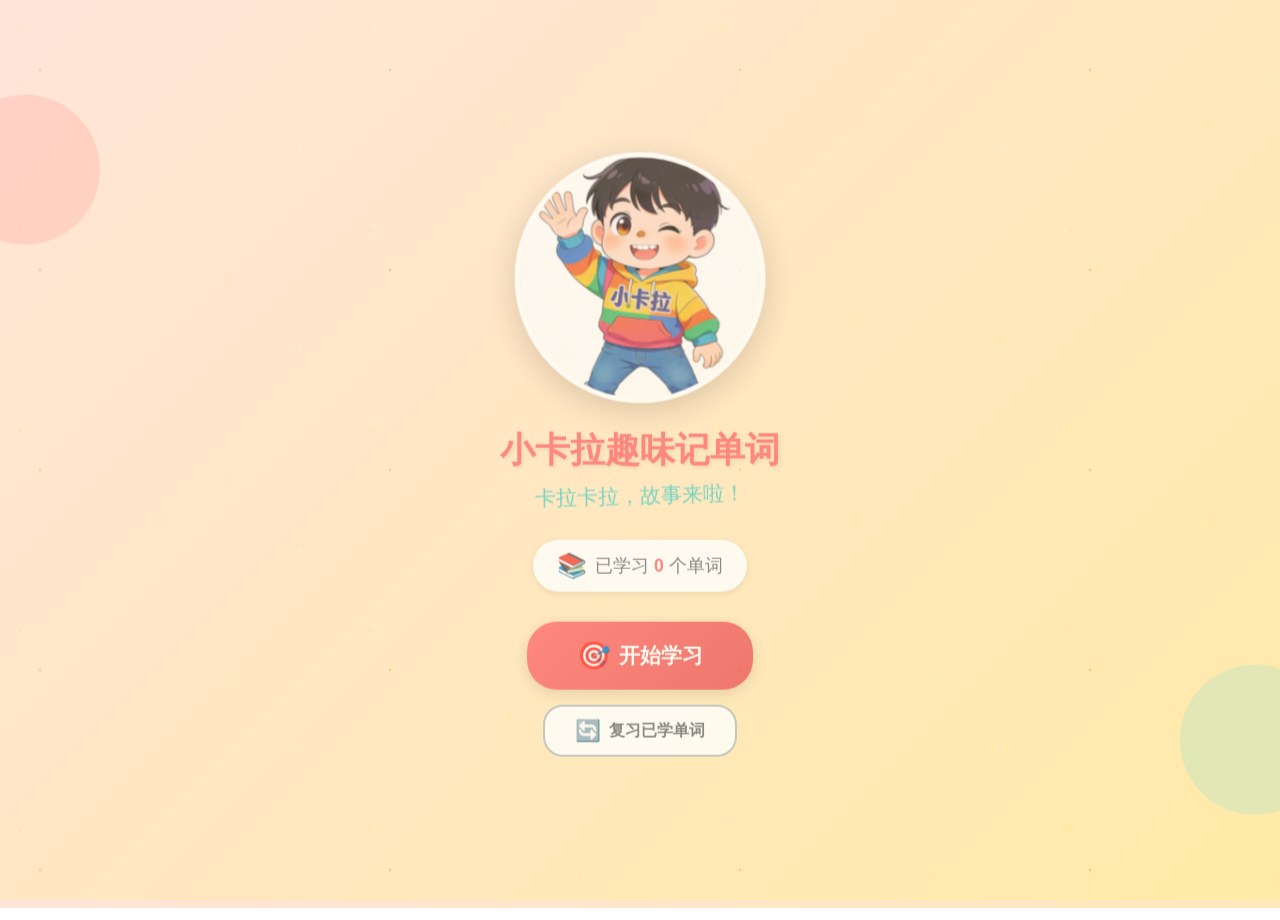
==== index.html @ f303d7c0 "Add root index.html for GitHub Pages" ====
<!DOCTYPE html>
<html lang="zh-CN">
<head>
    <meta charset="UTF-8">
    <meta http-equiv="refresh" content="0;url=app/index.html">
    <title>跳转中...</title>
</head>
<body>
    <p>正在跳转到 <a href="app/index.html">小卡拉趣味记单词</a>...</p>
</body>
</html>
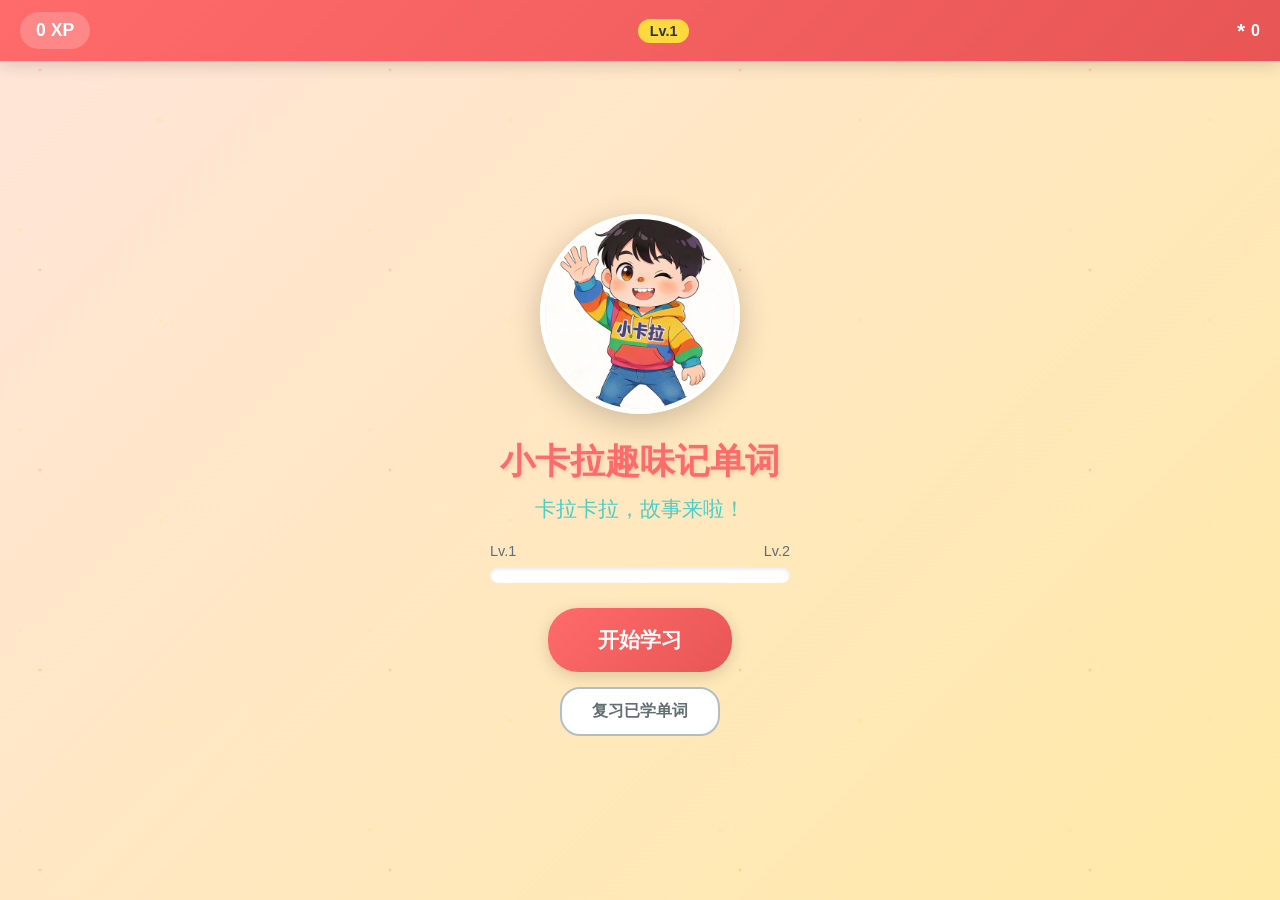
==== commit 22ad2ee3: "v2.0 多邻国风格优化：经验值、连胜、米小圈故事" ====
--- a/index.html
+++ b/index.html
@@ -2,10 +2,375 @@
 <html lang="zh-CN">
 <head>
     <meta charset="UTF-8">
-    <meta http-equiv="refresh" content="0;url=app/index.html">
-    <title>跳转中...</title>
+    <meta name="viewport" content="width=device-width, initial-scale=1.0, maximum-scale=1.0, user-scalable=no">
+    <title>小卡拉趣味记单词 - 多邻国风格版</title>
+    <style>
+*{margin:0;padding:0;box-sizing:border-box}
+:root{--primary:#FF6B6B;--primary-light:#FF8E8E;--primary-dark:#E85555;--secondary:#4ECDC4;--secondary-light:#7EDDD6;--secondary-dark:#3DB8B0;--bg-main:#FFF9E6;--bg-card:#FFFFFF;--bg-gradient-start:#FFE5D9;--bg-gradient-end:#FFEAA7;--text-primary:#2D3436;--text-secondary:#636E72;--text-light:#B2BEC3;--success:#00B894;--success-light:#55EFC4;--error:#D63031;--error-light:#FF7675;--warning:#FDCB6E;--xp-gold:#FFD93D;--shadow-sm:0 2px 8px rgba(0,0,0,0.1);--shadow-md:0 4px 16px rgba(0,0,0,0.15);--shadow-lg:0 8px 32px rgba(0,0,0,0.2);--shadow-glow-success:0 0 30px rgba(0,184,148,0.6);--radius-sm:12px;--radius-md:20px;--radius-lg:30px;--radius-full:50%;--transition-fast:0.2s;--transition-normal:0.3s}
+body{font-family:'PingFang SC','Helvetica Neue',Arial,sans-serif;background:linear-gradient(135deg,var(--bg-gradient-start),var(--bg-gradient-end));min-height:100vh;color:var(--text-primary);overflow-x:hidden}
+#app{max-width:100%;min-height:100vh;position:relative}
+.top-status-bar{position:fixed;top:0;left:0;right:0;background:linear-gradient(135deg,var(--primary),var(--primary-dark));padding:12px 20px;display:flex;justify-content:space-between;align-items:center;z-index:100;box-shadow:var(--shadow-md)}
+.xp-display{display:flex;align-items:center;gap:8px;background:rgba(255,255,255,0.2);padding:8px 16px;border-radius:var(--radius-lg);color:white;font-weight:600}
+.xp-value{font-size:1.1rem}.level-badge{background:var(--xp-gold);color:var(--text-primary);padding:4px 12px;border-radius:var(--radius-lg);font-weight:700;font-size:0.9rem}
+.streak-display{display:flex;align-items:center;gap:6px;color:white;font-weight:600}
+.streak-icon{font-size:1.3rem;animation:flicker 1s ease-in-out infinite alternate}
+@keyframes flicker{0%{transform:scale(1);filter:brightness(1)}100%{transform:scale(1.1);filter:brightness(1.2)}}
+.page{display:none;min-height:100vh;padding:70px 20px 20px;position:relative}
+.page.active{display:flex;flex-direction:column;animation:fadeIn 0.5s ease}
+@keyframes fadeIn{from{opacity:0;transform:translateY(20px)}to{opacity:1;transform:translateY(0)}}
+.home-content{flex:1;display:flex;flex-direction:column;align-items:center;justify-content:center;padding:30px 20px;text-align:center}
+.character-container{margin-bottom:20px}
+.character-img{width:200px;height:200px;border-radius:var(--radius-full);object-fit:cover;box-shadow:var(--shadow-lg);border:5px solid var(--bg-card)}
+@keyframes idle-bounce{0%,100%{transform:translateY(0)}25%{transform:translateY(-5px)}50%{transform:translateY(-8px)}75%{transform:translateY(-5px)}}
+.character-idle{animation:idle-bounce 2s ease-in-out infinite}
+@keyframes celebrate-jump{0%,100%{transform:translateY(0) scale(1)}50%{transform:translateY(-30px) scale(1.15)}}
+.character-celebrate{animation:celebrate-jump 0.6s ease-in-out}
+.character-celebrate .character-img{transform:scale(1.1)}
+@keyframes think-wiggle{0%,100%{transform:rotate(0)}25%{transform:rotate(-8deg)}50%{transform:rotate(8deg)}75%{transform:rotate(-5deg)}}
+.character-think{animation:think-wiggle 0.8s ease-in-out}
+.character-think .character-img{animation:none}
+.speaking{animation:speakingBounce 0.5s ease-in-out infinite}
+@keyframes speakingBounce{0%,100%{transform:translateY(0)}25%{transform:translateY(-8px)}50%{transform:translateY(-3px)}75%{transform:translateY(-10px)}}
+.bounce{animation:bounce 1s ease infinite}
+@keyframes bounce{0%,100%{transform:translateY(0)}50%{transform:translateY(-15px)}}
+.app-title{font-size:2.2rem;font-weight:700;color:var(--primary);margin-bottom:10px;text-shadow:2px 2px 4px rgba(0,0,0,0.1)}
+.app-slogan{font-size:1.3rem;color:var(--secondary);margin-bottom:20px;font-weight:500;animation:wiggle 2s ease-in-out infinite}
+@keyframes wiggle{0%,100%{transform:rotate(-2deg)}50%{transform:rotate(2deg)}}
+.level-progress-container{width:100%;max-width:300px;margin-bottom:25px}
+.level-progress-label{display:flex;justify-content:space-between;margin-bottom:8px;font-size:0.9rem;color:var(--text-secondary)}
+.level-progress-bar{height:16px;background:var(--bg-card);border-radius:var(--radius-lg);overflow:hidden;box-shadow:inset 0 2px 4px rgba(0,0,0,0.1)}
+.level-progress-fill{height:100%;background:linear-gradient(90deg,var(--xp-gold),#FFB347,var(--primary));border-radius:var(--radius-lg);transition:width 0.5s;overflow:hidden}
+.level-progress-fill::after{content:'';position:absolute;top:0;left:-100%;width:100%;height:100%;background:linear-gradient(90deg,transparent,rgba(255,255,255,0.4),transparent);animation:shimmer 2s infinite}
+@keyframes shimmer{100%{left:100%}}
+.streak-banner{display:flex;align-items:center;justify-content:center;gap:10px;background:linear-gradient(135deg,#FF6B00,#FF8C00);color:white;padding:10px 25px;border-radius:var(--radius-lg);margin-bottom:20px;box-shadow:var(--shadow-md),0 0 20px rgba(255,107,0,0.3)}
+.streak-fire{font-size:1.8rem;animation:fire-glow 0.5s ease-in-out infinite alternate}
+@keyframes fire-glow{0%{transform:scale(1)}100%{transform:scale(1.15);filter:brightness(1.3) drop-shadow(0 0 10px #FF6B00)}}
+.streak-days{font-size:1.3rem;font-weight:700}
+.btn{border:none;border-radius:var(--radius-md);cursor:pointer;font-weight:600;transition:all var(--transition-normal);display:flex;align-items:center;justify-content:center;gap:8px;font-family:inherit;position:relative;overflow:hidden}
+.btn:active{transform:scale(0.95)}.btn:disabled{opacity:0.6;cursor:not-allowed}
+.btn-primary{background:linear-gradient(135deg,var(--primary),var(--primary-dark));color:white;box-shadow:var(--shadow-md)}
+.btn-primary:hover{background:linear-gradient(135deg,var(--primary-light),var(--primary));transform:translateY(-2px);box-shadow:var(--shadow-lg)}
+.btn-large{padding:18px 50px;font-size:1.3rem;border-radius:var(--radius-lg)}
+.btn-small{padding:12px 30px;font-size:1rem;background:var(--bg-card);color:var(--text-secondary);border:2px solid var(--text-light);margin-top:15px}
+.btn-secondary{background:var(--bg-card);color:var(--text-secondary);border:2px solid var(--text-light)}
+.btn-back{background:var(--bg-card);color:var(--text-secondary);padding:10px 20px;font-size:0.95rem;box-shadow:var(--shadow-sm)}
+.btn-audio{background:linear-gradient(135deg,var(--secondary),var(--secondary-dark));color:white;padding:16px 30px;font-size:1.1rem;box-shadow:var(--shadow-md)}
+.btn-audio.playing{animation:audioPulse 0.5s ease infinite}
+@keyframes audioPulse{0%,100%{transform:scale(1)}50%{transform:scale(1.05)}}
+.btn-story{background:linear-gradient(135deg,var(--warning),#F9A825);color:white;padding:12px 24px;font-size:1rem;box-shadow:var(--shadow-sm)}
+.btn-story.playing{animation:storyBtnPulse 0.8s ease infinite}
+@keyframes storyBtnPulse{0%,100%{transform:scale(1)}50%{transform:scale(1.03);box-shadow:0 0 15px rgba(253,203,110,0.6)}}
+.btn-record{background:linear-gradient(135deg,var(--primary),var(--primary-dark));color:white;padding:16px 30px;font-size:1.1rem;box-shadow:var(--shadow-md)}
+.btn-record.recording{background:linear-gradient(135deg,var(--error),var(--error-light));animation:recordPulse 1s ease infinite}
+@keyframes recordPulse{0%,100%{transform:scale(1)}50%{transform:scale(1.05)}}
+.learn-header{display:flex;align-items:center;gap:15px;margin-bottom:15px;padding:10px 0}
+.level-indicator{display:flex;align-items:center;gap:8px;background:var(--bg-card);padding:8px 16px;border-radius:var(--radius-md);box-shadow:var(--shadow-sm);font-weight:600;color:var(--text-secondary)}
+.progress-bar{flex:1;height:16px;background:var(--bg-card);border-radius:var(--radius-lg);overflow:hidden;box-shadow:inset 0 2px 4px rgba(0,0,0,0.1)}
+.progress-fill{height:100%;background:linear-gradient(90deg,var(--secondary),var(--success));border-radius:var(--radius-lg);transition:width 0.5s cubic-bezier(0.4,0,0.2,1);width:0%;position:relative;overflow:hidden}
+.progress-label{font-size:1rem;font-weight:600;color:var(--text-secondary);min-width:50px;text-align:right}
+.learn-content{flex:1;display:flex;flex-direction:column;align-items:center;padding:10px 0}
+.learn-character .character-img{width:120px;height:120px}
+.word-card{background:var(--bg-card);padding:25px 50px;border-radius:var(--radius-lg);box-shadow:var(--shadow-md);text-align:center;margin:15px 0;min-width:280px;position:relative;overflow:hidden}
+@keyframes slide-in-right{from{opacity:0;transform:translateX(100px)}to{opacity:1;transform:translateX(0)}}
+.word-card-enter{animation:slide-in-right 0.4s ease forwards}
+.word-card.correct::before{content:'';position:absolute;top:0;left:-100%;width:100%;height:100%;background:linear-gradient(90deg,transparent,rgba(0,184,148,0.3),transparent);animation:green-flash 0.5s ease forwards}
+@keyframes green-flash{0%{left:-100%}100%{left:100%}}
+.word-card.wrong{animation:shake 0.5s ease}
+@keyframes shake{0%,100%{transform:translateX(0)}10%,30%,50%,70%,90%{transform:translateX(-5px)}20%,40%,60%,80%{transform:translateX(5px)}}
+.word-english{font-size:2.8rem;font-weight:700;color:var(--primary);margin-bottom:8px;letter-spacing:2px}
+.word-chinese{font-size:1.5rem;color:var(--text-secondary)}
+.xp-popup{position:absolute;top:-30px;right:-20px;font-size:1.5rem;font-weight:700;color:var(--xp-gold);text-shadow:0 0 10px rgba(255,217,61,0.5);animation:xp-float 1s ease forwards;pointer-events:none}
+@keyframes xp-float{0%{opacity:1;transform:translateY(0) scale(1)}100%{opacity:0;transform:translateY(-60px) scale(1.5)}}
+.stars-container{position:fixed;top:0;left:0;width:100%;height:100%;pointer-events:none;z-index:1000}
+.star{position:absolute;font-size:2rem;animation:star-fly 1s ease forwards}
+@keyframes star-fly{0%{opacity:1;transform:translate(0,0) scale(0)}50%{opacity:1;transform:translate(var(--tx),var(--ty)) scale(1.2)}100%{opacity:0;transform:translate(calc(var(--tx)*1.5),calc(var(--ty)*1.5)) scale(0.5)}}
+.story-box{background:linear-gradient(135deg,#FFF9E6,#FFF5DB);border:3px solid var(--warning);border-radius:var(--radius-md);padding:20px;margin:15px 0;width:100%;max-width:400px}
+.story-header{display:flex;align-items:center;justify-content:space-between;gap:8px;margin-bottom:12px}
+.story-header-left{display:flex;align-items:center;gap:8px}
+.story-title{font-size:1.1rem;font-weight:600;color:var(--primary)}
+.btn-story-listen{background:linear-gradient(135deg,var(--warning),#FFB300);color:white;padding:8px 16px;font-size:0.9rem;border-radius:var(--radius-sm);box-shadow:var(--shadow-sm);white-space:nowrap}
+.btn-story-listen.playing{animation:storyBtnPulse 0.8s ease infinite}
+.story-content{font-size:1.1rem;line-height:1.8;color:var(--text-primary);text-align:left}
+.action-buttons{display:flex;gap:20px;margin:20px 0;flex-wrap:wrap;justify-content:center}
+.feedback-area{min-height:100px;display:flex;align-items:center;justify-content:center;width:100%;max-width:400px;position:relative}
+.feedback-item{display:flex;align-items:center;gap:12px;padding:15px 25px;border-radius:var(--radius-md);font-size:1.2rem;font-weight:600;animation:feedbackPop 0.5s ease}
+@keyframes feedbackPop{0%{transform:scale(0);opacity:0}50%{transform:scale(1.1)}100%{transform:scale(1);opacity:1}}
+.feedback-success{background:linear-gradient(135deg,var(--success-light),var(--success));color:white;box-shadow:var(--shadow-glow-success)}
+.feedback-error{background:linear-gradient(135deg,var(--error-light),var(--error));color:white;box-shadow:var(--shadow-md)}
+.complete-content{flex:1;display:flex;flex-direction:column;align-items:center;justify-content:center;text-align:center;padding:30px 20px}
+.complete-title{font-size:2.5rem;color:var(--primary);margin-bottom:15px;text-shadow:2px 2px 4px rgba(0,0,0,0.1)}
+.complete-message{font-size:1.3rem;color:var(--text-secondary);margin-bottom:20px}
+.complete-stats{display:flex;gap:30px;margin-bottom:30px;flex-wrap:wrap;justify-content:center}
+.stat-item{display:flex;flex-direction:column;align-items:center;background:var(--bg-card);padding:20px 25px;border-radius:var(--radius-md);box-shadow:var(--shadow-md);min-width:100px}
+.stat-value{font-size:2rem;font-weight:700;color:var(--primary)}.stat-label{font-size:0.9rem;color:var(--text-secondary);margin-top:5px}
+.xp-earned{background:linear-gradient(135deg,var(--xp-gold),#FFB347);color:var(--text-primary);padding:15px 30px;border-radius:var(--radius-lg);font-size:1.3rem;font-weight:700;margin-bottom:25px;box-shadow:var(--shadow-md),0 0 20px rgba(255,217,61,0.4);animation:xp-earned-pulse 1s ease infinite}
+@keyframes xp-earned-pulse{0%,100%{transform:scale(1)}50%{transform:scale(1.05)}}
+.confetti-container{position:fixed;top:0;left:0;width:100%;height:100%;pointer-events:none;z-index:999;overflow:hidden}
+.confetti{position:absolute;width:10px;height:10px;top:-10px;animation:confetti-fall linear forwards}
+@keyframes confetti-fall{0%{opacity:1;transform:translateY(0) rotate(0)}100%{opacity:0;transform:translateY(100vh) rotate(720deg)}}
+.loading-overlay{position:fixed;top:0;left:0;right:0;bottom:0;background:rgba(255,249,230,0.95);display:none;flex-direction:column;align-items:center;justify-content:center;z-index:1000}
+.loading-overlay.active{display:flex}
+.loading-spinner{width:60px;height:60px;border:5px solid var(--bg-card);border-top-color:var(--primary);border-radius:var(--radius-full);animation:spin 1s linear infinite}
+@keyframes spin{to{transform:rotate(360deg)}}
+.loading-text{margin-top:20px;font-size:1.2rem;color:var(--text-secondary);animation:pulse 1.5s ease infinite}
+.toast{position:fixed;bottom:30px;left:50%;transform:translateX(-50%) translateY(100px);background:var(--text-primary);color:white;padding:15px 30px;border-radius:var(--radius-md);display:flex;align-items:center;gap:10px;font-size:1rem;font-weight:500;box-shadow:var(--shadow-lg);opacity:0;transition:all var(--transition-normal);z-index:1001}
+.toast.show{transform:translateX(-50%) translateY(0);opacity:1}
+.review-card{min-width:320px}
+@media(max-width:480px){.app-title{font-size:1.8rem}.character-img{width:160px;height:160px}.word-english{font-size:2.2rem}.word-card{padding:20px 30px;min-width:auto;width:100%}.btn-large{padding:15px 40px;font-size:1.1rem}.action-buttons{flex-direction:column;width:100%}.btn-audio,.btn-record,.btn-story{width:100%}.complete-stats{flex-direction:column;gap:20px}.page{padding-top:65px}}
+body::before{content:'';position:fixed;top:0;left:0;right:0;bottom:0;background-image:radial-gradient(2px 2px at 20px 30px,#FFE066,transparent),radial-gradient(2px 2px at 40px 70px,#FF9F43,transparent),radial-gradient(2px 2px at 160px 120px,#FFE066,transparent);background-size:350px 200px;animation:twinkle 4s linear infinite;pointer-events:none;z-index:-1;opacity:0.5}
+@keyframes twinkle{0%,100%{opacity:0.5}50%{opacity:0.8}}
+    </style>
 </head>
 <body>
-    <p>正在跳转到 <a href="app/index.html">小卡拉趣味记单词</a>...</p>
+<div id="app">
+<div class="top-status-bar">
+<div class="xp-display"><span class="xp-value" id="total-xp">0 XP</span></div>
+<div class="level-badge" id="level-badge">Lv.1</div>
+<div class="streak-display"><span class="streak-icon">*</span><span id="streak-count">0</span></div>
+</div>
+
+<div id="home-page" class="page active">
+<div class="home-content">
+<div class="streak-banner" id="streak-banner" style="display:none">
+<span class="streak-fire">*</span>
+<span>连胜</span><span class="streak-days" id="streak-days">1</span><span>天</span>
+</div>
+<div class="character-container">
+<img src="../角色设计/小卡拉_开心打招呼.jpg" class="character-img character-idle" id="home-character">
+</div>
+<h1 class="app-title">小卡拉趣味记单词</h1>
+<p class="app-slogan">卡拉卡拉，故事来啦！</p>
+<div class="level-progress-container">
+<div class="level-progress-label">
+<span id="current-level-text">Lv.1</span><span id="next-level-text">Lv.2</span>
+</div>
+<div class="level-progress-bar">
+<div class="level-progress-fill" id="level-progress-fill" style="width:0%"></div>
+</div>
+</div>
+<button class="btn btn-primary btn-large" id="start-btn">开始学习</button>
+<button class="btn btn-secondary btn-small" id="review-btn">复习已学单词</button>
+</div>
+</div>
+
+<div id="learn-page" class="page">
+<div class="learn-header">
+<button class="btn btn-back" id="back-btn">返回</button>
+<div class="level-indicator"><span id="level-indicator-text">第1关 / 共15关</span></div>
+<div class="progress-bar"><div class="progress-fill" id="progress-fill"></div></div>
+<span class="progress-label" id="progress-label">1/10</span>
+</div>
+<div class="learn-content">
+<div class="character-container learn-character" id="learn-character-container">
+<img src="../角色设计/小卡拉_认真思考.jpg" class="character-img" id="learn-character">
+</div>
+<div class="word-card" id="word-card">
+<div class="word-english" id="word-english">apple</div>
+<div class="word-chinese" id="word-chinese">苹果</div>
+</div>
+<div class="story-box">
+<div class="story-header">
+<div class="story-header-left"><span class="story-title">卡拉的故事</span></div>
+<button class="btn btn-story-listen" id="story-btn"><span id="story-btn-text">听故事</span></button>
+</div>
+<div class="story-content" id="story-content">小卡拉今天在果园里...</div>
+</div>
+<div class="action-buttons">
+<button class="btn btn-audio" id="play-sound-btn">听发音</button>
+<button class="btn btn-record" id="record-btn"><span id="record-text">跟读录音</span></button>
+</div>
+<div class="feedback-area" id="feedback-area"></div>
+</div>
+<div class="stars-container" id="stars-container"></div>
+</div>
+
+<div id="review-page" class="page">
+<div class="learn-header">
+<button class="btn btn-back" id="review-back-btn">返回</button>
+<div class="level-indicator"><span id="review-level-indicator-text">复习模式</span></div>
+<div class="progress-bar"><div class="progress-fill" id="review-progress-fill"></div></div>
+<span class="progress-label" id="review-progress-label">1/5</span>
+</div>
+<div class="learn-content">
+<div class="character-container learn-character" id="review-character-container">
+<img src="../角色设计/小卡拉_调皮鬼脸.jpg" class="character-img" id="review-character">
+</div>
+<div class="word-card review-card" id="review-word-card">
+<div class="word-english" id="review-word-english">apple</div>
+<div class="word-chinese" id="review-word-chinese">苹果</div>
+</div>
+<div class="story-box">
+<div class="story-header">
+<div class="story-header-left"><span class="story-title">卡拉的故事</span></div>
+<button class="btn btn-story-listen" id="review-story-btn"><span id="review-story-btn-text">听故事</span></button>
+</div>
+<div class="story-content" id="review-story-content">小卡拉今天学了一个新单词...</div>
+</div>
+<div class="action-buttons">
+<button class="btn btn-audio" id="review-play-btn">听发音</button>
+<button class="btn btn-record" id="review-record-btn"><span id="review-record-text">跟读录音</span></button>
+</div>
+<div class="feedback-area" id="review-feedback-area"></div>
+</div>
+<div class="stars-container" id="review-stars-container"></div>
+</div>
+
+<div id="complete-page" class="page">
+<div class="complete-content">
+<div class="character-container">
+<img src="../角色设计/小卡拉_得意欢呼.jpg" class="character-img bounce" id="complete-character">
+</div>
+<h1 class="complete-title" id="complete-title">太棒啦</h1>
+<p class="complete-message" id="complete-message">你已经完成了本次学习</p>
+<div class="xp-earned" id="xp-earned"><span>+0 XP</span></div>
+<div class="complete-stats">
+<div class="stat-item"><span class="stat-value" id="stat-correct">0</span><span class="stat-label">答对</span></div>
+<div class="stat-item"><span class="stat-value" id="stat-learned">0</span><span class="stat-label">已学单词</span></div>
+<div class="stat-item"><span class="stat-value" id="stat-level">Lv.1</span><span class="stat-label">当前等级</span></div>
+</div>
+<button class="btn btn-primary btn-large" id="continue-btn">继续学习</button>
+<button class="btn btn-secondary btn-small" id="home-btn">返回首页</button>
+</div>
+<div class="confetti-container" id="confetti-container"></div>
+</div>
+
+<div class="loading-overlay" id="loading-overlay"><div class="loading-spinner"></div><p class="loading-text">小卡拉在准备...</p></div>
+<div class="toast" id="toast"><span class="toast-message"></span></div>
+</div>
+
+<script>
+var WORD_DATA={"books":[{"semester":"上册","units":[{"unit":1,"words":[{"word":"one","translation":"一"},{"word":"two","translation":"二"},{"word":"three","translation":"三"},{"word":"four","translation":"四"},{"word":"five","translation":"五"},{"word":"six","translation":"六"},{"word":"seven","translation":"七"},{"word":"eight","translation":"八"},{"word":"nine","translation":"九"},{"word":"ten","translation":"十"},{"word":"book","translation":"书"},{"word":"bag","translation":"书包"},{"word":"pen","translation":"钢笔"},{"word":"pencil","translation":"铅笔"},{"word":"ruler","translation":"尺子"},{"word":"school","translation":"学校"}]},{"unit":2,"words":[{"word":"red","translation":"红色"},{"word":"blue","translation":"蓝色"},{"word":"green","translation":"绿色"},{"word":"yellow","translation":"黄色"},{"word":"orange","translation":"橙色"},{"word":"white","translation":"白色"},{"word":"apple","translation":"苹果"},{"word":"cat","translation":"猫"},{"word":"dog","translation":"狗"},{"word":"bird","translation":"鸟"},{"word":"fish","translation":"鱼"},{"word":"rabbit","translation":"兔子"}]},{"unit":3,"words":[{"word":"bed","translation":"床"},{"word":"desk","translation":"书桌"},{"word":"chair","translation":"椅子"},{"word":"window","translation":"窗户"},{"word":"door","translation":"门"},{"word":"floor","translation":"地面"},{"word":"table","translation":"桌子"}]},{"unit":4,"words":[{"word":"happy","translation":"高兴的"},{"word":"sad","translation":"难过的"},{"word":"angry","translation":"生气的"},{"word":"hungry","translation":"饿的"},{"word":"tired","translation":"疲劳的"},{"word":"sick","translation":"生病的"}]},{"unit":5,"words":[{"word":"toy","translation":"玩具"},{"word":"car","translation":"小汽车"},{"word":"ball","translation":"球"},{"word":"doll","translation":"玩偶"},{"word":"plane","translation":"飞机"},{"word":"kite","translation":"风筝"},{"word":"bear","translation":"熊"},{"word":"bus","translation":"公共汽车"},{"word":"bike","translation":"自行车"}]}]},{"semester":"下册","units":[{"unit":1,"words":[{"word":"coat","translation":"外套"},{"word":"hat","translation":"帽子"},{"word":"shoe","translation":"鞋子"},{"word":"sock","translation":"袜子"},{"word":"skirt","translation":"裙子"},{"word":"dress","translation":"连衣裙"}]},{"unit":2,"words":[{"word":"run","translation":"跑"},{"word":"jump","translation":"跳"},{"word":"swim","translation":"游泳"},{"word":"fly","translation":"飞"},{"word":"climb","translation":"爬"},{"word":"stop","translation":"停"},{"word":"go","translation":"走"}]},{"unit":3,"words":[{"word":"draw","translation":"画"},{"word":"sing","translation":"唱歌"},{"word":"dance","translation":"跳舞"},{"word":"write","translation":"写字"},{"word":"read","translation":"阅读"},{"word":"count","translation":"数数"}]},{"unit":4,"words":[{"word":"park","translation":"公园"},{"word":"tree","translation":"树"},{"word":"flower","translation":"花"},{"word":"lake","translation":"湖"},{"word":"head","translation":"头"},{"word":"hand","translation":"手"},{"word":"foot","translation":"脚"},{"word":"arm","translation":"手臂"},{"word":"leg","translation":"腿"},{"word":"game","translation":"游戏"}]}]}]};
+
+var STORIES={
+one:"铁头有一支铅笔，他骄傲地说：这是我one，one是最好的铅笔。米小圈说：one就one支有什么好炫耀的。铁头不服气，非要让米小圈承认他only one的铅笔最漂亮。one就是一，one支铅笔是one，你会说one了吗？",
+two:"米小圈的铁头好兄弟，铁头脑袋特别大，大家都叫他铁头。铁头有two个优点：一是头很铁，二是作业总不会。铁头说：two是我的幸运数字。米小圈笑话他：two就是two，你连two加two等于几都不知道。two就是二，two是个简单的数字，记住two。",
+three:"米小圈、铁头、姜小牙three个人是好朋友。他们 three 个人成立了铁三角小组。铁头说：three个人力量大。姜小牙说：three个人一起罚站也不孤单。米小圈觉得three个人一起做坏事最开心。three就是三，three个好伙伴是 three，记住three。",
+four:"米小圈英语考了four分，妈妈气得跳起来。铁头安慰他：four分也很厉害了，我考four分都考不到。米小圈哭了：four分怎么厉害了。铁头说：four就是four，我的 four 分比你少。four就是四，four分是four，four看起来很简单。",
+five:"米小圈有five个小玩具，他最喜欢那个机器人。铁头有five支铅笔，但没有一支能用的。姜小牙说：five支铅笔都是断了的。铁头说：five就是我的幸运数字。five就是五，five个玩具是five，数数看：one two three four five。",
+six:"铁头的数学考了six分，他高兴得手舞足蹈。姜小牙问：six分有什么好高兴的。铁头说：six比four多two呢。米小圈说：six分都能高兴成这样，我真是服了你了。six就是六，six分是six，six比four大two。",
+seven:"米小圈的铁头说，他有seven个脑袋，虽然只有one个是真的。姜小牙说：seven个脑袋，你怎么只说了一个。铁头挠挠头：其他的seven个优点，我想不起来了。seven就是七，seven个优点是seven，忘记七个是seven。",
+eight:"姜小牙家有eight只小狗，全都胖得像小猪。姜小牙说：我的eight只狗，每只都比铁头的脑袋大。铁头不服气：我的头比不过狗头，但比你的聪明。eight就是八，eight只狗是eight，数数eight个小动物。",
+nine:"米小圈的铁头说，他有nine个脑袋，虽然只有one个是真的。姜小牙说：nine个脑袋，怪不得你一个都记不住作业。铁头委屈地说：nine个脑袋都记不住nine个生字，太难了。nine就是九，nine比ten少one，nine是数字九。",
+ten:"米小圈的铁头说，ten是他的目标分数。姜小牙问：ten分很好考吗。铁头说：ten分我已经考过很多次了。米小圈问：什么时候。铁头说：每次考试我都向 ten 分努力，虽然从没达到过。ten就是十，ten是数字中很特别的one，记住 ten。",
+book:"米小圈最讨厌book，因为book里有看不完的作业。铁头最讨厌book，因为铁头看不懂book。姜小牙说：你们讨厌book，book也很讨厌你们。铁头说：book里全是字，看得头晕。book就是书，book里有知识，记住 book。",
+bag:"米小圈有个新bag，同学们都说像麻袋。铁头说：麻袋好，能装很多东西。姜小牙说：你那个bag，装的都是零食和玩具。米小圈说：这个bag可是名牌呢。bag就是书包，bag里要装book，记住bag。",
+pen:"米小圈的铁头，用pen写字像画符。姜小牙说：你这pen字，是火星文吗。铁头说：我这是艺术pen字。老师看了直摇头。pen就是钢笔，pen可以写很多字，记住pen。",
+pencil:"铁头有支pencil，短的只剩一小截了。姜小牙说：你的pencil比我的手指头还短。铁头说：这叫迷你的pencil。米小圈说：你的pencil该换了。pencil就是铅笔，pencil比pen短，记住pencil。",
+ruler:"米小圈的铁头，用ruler量长度，量出来都是很长和很短两种。姜小牙说：你的ruler是装饰品吗。铁头说：我的ruler可准了，一量就知道很长。ruler就是尺子，ruler可以量东西，记住ruler。",
+school:"米小圈最不喜欢school，因为school有做不完的作业。但米小圈喜欢school，因为school有铁头和姜小牙。铁头说：我也不喜欢school，但有你们就不无聊了。school就是学校，school是我们的第二个家。",
+red:"米小圈穿了一件red色的T恤去学校，同学们都说太丑了。铁头说：red色像番茄一样。姜小牙说：red色像红领巾一样。米小圈说：red色明明很好看，是你们不懂欣赏。red就是红色，red是很鲜艳的颜色，红领巾是red的。",
+blue:"米小圈的同桌穿了一条blue色的裙子，米小圈说像窗帘。铁头说：blue色像天空。姜小牙说：blue色像大海。米小圈说：反正都不像blue的裙子。blue就是蓝色，天空是blue的，大海也是blue的。",
+green:"米小圈家的草地是green的，他最喜欢在green草地上踢球。铁头家的草地是green的，但全被他踩秃了。姜小牙说：铁头，你家green草地变成棕色草地了。green就是绿色，green草地很美丽，记住 green。",
+yellow:"米小圈的铁头有件yellow色的外套，穿上像向日葵。姜小牙笑话他：铁头，你像个yellow大灯泡。铁头不服气：yellow向日葵很漂亮。米小圈说：yellow灯泡也很亮。yellow就是黄色，向日葵是yellow的，记住yellow。",
+orange:"铁头最喜欢orange橙子的味道，因为吃了就不会变笨。姜小牙说：你已经很笨了，吃多少orange都没用。铁头说：那我更要吃orange了。orange就是橙色，orange橙子是orange的，酸酸甜甜是orange。",
+white:"米小圈的铁头，穿上white色的校服看起来更像傻了。姜小牙说：white校服配铁头脑袋，绝配。铁头说：white看起来很干净。米小圈说：你那脑子才需要洗干净。white就是白色，云朵是white的。",
+apple:"米小圈妈妈买了一个红红的apple，米小圈一口咬下去，甜甜的。铁头说：apple是好东西，我一口气能吃五个apple。米小圈说：你那叫吃，叫吞。apple就是苹果，红红的apple甜甜的，记住apple。",
+cat:"米小圈楼下有只cat，每天见到米小圈就蹭蹭腿。这只cat特别懒，白天睡觉晚上闹。米小圈给它起名叫小胖cat，和铁头一样能吃能睡。cat就是猫，cat会喵喵叫，记住cat。",
+dog:"米小圈的铁头，名字叫铁头，脑袋像dog一样大。铁头说：dog是人类的好朋友，我也是人类的好朋友。姜小牙说：你是dog的好朋友，但不是人的。dog就是狗，dog会汪汪叫，记住dog。",
+bird:"教室窗户外面飞来一只bird，米小圈和铁头盯着看。姜小牙说：看什么看，又不是你们的bird。铁头说：这只bird比我家的鸟还丑。bird就是鸟，bird会飞，记住bird这个单词。",
+fish:"米小圈家有只金鱼fish，铁头说：你家的fish太懒了，只会游来游去。姜小牙说：fish不游来游去，难道要跑来跑去。铁头想了想：也是，fish只会swim嘛。fish就是鱼，fish在水里swim，记住fish。",
+rabbit:"铁头最怕rabbit，因为兔子脑袋也很大。姜小牙说：你怕rabbit是因为你们是亲戚。铁头说：才不是，rabbit跑得太快了，我追不上。rabbit就是兔子，rabbit跳得很高，记住rabbit。",
+bear:"米小圈说铁头像只bear，圆滚滚的。铁头说：bear很强壮。姜小牙说：你是bear，但不是强壮的bear，是懒bear。bear就是熊，bear很大很可爱，记住bear。",
+bed:"米小圈的铁头，在bed上蹦跳被妈妈骂。铁头说：我的bed是我的蹦床。妈妈说：你的bed是睡觉用的，不是蹦床。bed就是床，bed上要睡觉，记住 bed。",
+desk:"米小圈的desk上堆满了玩具和零食。铁头说：你的desk比我的脑袋还乱。姜小牙说：你那desk根本没地方写字。desk就是书桌，desk上要放book，记住desk。",
+chair:"铁头坐在chair上摇来摇去，差点摔倒。姜小牙说：你的chair都要被你摇散架了。铁头说：这叫自由摇椅。chair就是椅子，chair是用来坐的，记住chair。",
+window:"米小圈透过window看外面的风景，被老师发现了。老师说：上课不要看window。铁头说：window外面有什么好看的。window就是窗户，window让房间变亮，记住window。",
+door:"铁头推门太大，把door撞得咚咚响。姜小牙说：你的door要被你撞坏了。铁头说：这个door不结实。door就是门，进门要轻轻推door，记住door。",
+table:"米小圈的铁头，趴在table上写作业，差点睡着了。姜小牙说：你的table都要被你趴塌了。铁头说：我的table很结实。table就是桌子，table上可以放东西，记住table。",
+floor:"铁头不小心把水洒在floor上，被罚擦地。姜小牙说：谁让你把floor弄湿的。铁头说：floor也需要洗洗澡嘛。floor就是地板，floor要保持干净，记住floor。",
+happy:"米小圈今天被老师表扬了，他very happy。铁头问：什么事情让你这么happy。米小圈说：老师说我比铁头聪明一点点。铁头说：这有什么好happy的。happy就是高兴的，happy是最棒的感觉。",
+sad:"米小圈的玩具被弄坏了，他很sad。铁头说：sad什么，我作业丢了都没sad。姜小牙说：那是因为你根本不在乎作业。sad就是难过的，但sad会过去的。",
+angry:"米小圈的铁头，因为作业没写完被老师骂，他很angry。铁头回到家更angry，把玩具摔了一地。妈妈说：angry也不能摔东西。angry就是生气的，angry对身体不好。",
+hungry:"米小圈上课肚子叫了一声，他说Im hungry。老师问：什么。铁头帮米小圈翻译：他说他hungry。老师让他下课去吃东西。hungry就是饿的，hungry的时候肚子会叫。",
+tired:"铁头说今天体育课跑了 ten 圈，他累得tired。姜小牙说：你才跑 three 圈就喊tired。铁头说：对于我这个tired鬼来说，three圈也很累。tired就是疲劳的，累了就要休息。",
+sick:"米小圈的铁头生病了，他很sick。姜小牙说：让你乱吃东西，现在sick了吧。铁头说：sick也不怕，铁头身体棒。妈妈说：sick了就要吃药，不能逞强。sick就是生病的，sick了要好好休息。",
+toy:"米小圈的铁头，带了个新toy来学校。老师说不能带toy来。铁头说：这个toy是益智的，可以开发智力。老师说：益智也要下课玩。toy就是玩具，但学校不是玩toy的地方。",
+car:"铁头画了一辆car，他说这是铁头号飞car。姜小牙说：你这个car连轮子都没有。铁头说：这是未来car，会飞的。米小圈说：你还是先画四个轮子吧。car就是小汽车，car可以在路上跑。",
+ball:"米小圈的铁头，体育课玩ball把球踢到老师头上。姜小牙说：你的ball瞄准技术真好。铁头说：我不小心的。米小圈说：你是故意的吧。ball就是球，ball可以踢可以拍。",
+doll:"铁头带了个doll来学校，被同学们笑话。姜小牙说：铁头，你怎么带doll。铁头说：这是我妹妹的，我只是帮忙拿。doll就是玩偶，doll是可爱的。",
+plane:"米小圈折了架纸plane，他说能飞很远。铁头说：我扔的plane比你折的飞得更远。结果铁头的plane直接掉地上了。plane就是飞机，plane可以飞上天空。",
+kite:"春天到了，米小圈和铁头去放kite。铁头的kite老是掉下来，米小圈的kite飞得很高。铁头说：你的kite比我的好。kite就是风筝，春天最适合放kite。",
+bus:"米小圈坐bus去春游，铁头晕bus吐了一路。姜小牙说：你以后别坐bus了，走路去吧。铁头说：走路更远，会累死。bus就是公共汽车，bus可以带我们去很多地方。",
+bike:"铁头学骑bike，摔了好几跤。姜小牙说：你的bike技术太差了。铁头说：这是我和bike在磨合。bike就是自行车，bike有两个轮子。",
+coat:"天冷了，米小圈的铁头穿上新coat出门。铁头说：我的coat很暖和。姜小牙说：你的coat像麻袋。coat就是外套，天冷要穿coat。",
+hat:"铁头戴了个hat，说是时尚新款。姜小牙说：你的hat像剩菜篮子。铁头说：这是创意hat。hat就是帽子，hat可以遮太阳。",
+shoe:"铁头的shoe很臭，但他坚持说很香。姜小牙说：你的shoe可以把人熏晕。铁头说：那是我shoe的特色。shoe就是鞋子，shoe穿在脚上。",
+sock:"米小圈的铁头，袜子穿反了还不知道。姜小牙说：你的sock穿反了。铁头说：反的sock更舒服。sock就是袜子，sock穿在shoe里面。",
+skirt:"铁头说他表妹的skirt很漂亮。姜小牙说：你不适合穿skirt。铁头说：我当然知道。skirt就是裙子，skirt是女孩子的衣服。",
+dress:"学校表演节目，铁头要穿dress。他哭着说不要穿dress。姜小牙说：dress很漂亮的。铁头说：我是男生，不能穿dress。dress就是连衣裙，dress是特别的衣服。",
+run:"体育课比赛run，米小圈跑得最快。铁头跑得最慢，还摔了一跤。姜小牙说：铁头，你怎么run的。铁头说：我run得很有特色。run就是跑，run可以锻炼身体。",
+jump:"铁头跳远jump，只跳了一点点。姜小牙说：你jump得像青蛙。铁头说：青蛙jump得很远，我比不上。jump就是跳，jump可以跳得很高。",
+swim:"暑假铁头学swim，喝了一肚子水。姜小牙说：你是来swim还是来喝水的。铁头说：我在练习水中呼吸。swim就是游泳，swim要在水里进行。",
+fly:"米小圈做梦梦见自己能fly，飞得比飞机还高。醒来发现自己在bed上。铁头说：我梦见fly，但我飞不起来。fly就是飞，bird可以fly。",
+climb:"铁头体育课climb绳索，像条虫子一样往上爬。姜小牙说：你是climb还是在扭秧歌。铁头说：这是我独创的climb方法。climb就是爬，climb要用手和脚。",
+stop:"老师喊stop，铁头还在跑。姜小牙说：老师喊stop，你怎么不停。铁头说：我太投入了，忘了stop。stop就是停，听到stop就要停下来。",
+go:"下课铃响了，老师说：同学们可以go了。铁头第一个冲出教室。姜小牙说：你跑那么快干嘛。铁头说：我急着go厕所。go就是走，可以go很多地方。",
+draw:"美术课铁头draw了一幅画，老师问：你draw的是什么。铁头说：我draw的是一头猪。老师无语了。draw就是画，draw可以把东西留下来。",
+sing:"音乐课铁头sing歌，全班都捂耳朵。姜小牙说：你是sing歌还是sing噪音。铁头说：我这叫独特的sing风格。sing就是唱歌，sing可以表达心情。",
+dance:"六一儿童节铁头dance，舞步乱七八糟。姜小牙说：你是dance还是在打拳。铁头说：这叫铁头独创dance。dance就是跳舞，dance要有节奏。",
+write:"铁头write作业，字写得谁都不认识。姜小牙说：你write的是什么。铁头说：这是火星文write。老师看了直摇头。write就是写字，write要写清楚。",
+read:"阅读课铁头read课文，读得磕磕巴巴。姜小牙说：你是read还是在数拍子。铁头说：我这是有感情的read。read就是阅读，read可以学到知识。",
+count:"数学课铁头count，手指头不够用。姜小牙说：你怎么还在count手指头。铁头说：我的手指头 two不够用啊。count就是数数，count要用脑子。",
+park:"春天去park春游，铁头在park里追蝴蝶。姜小牙说：你来park是春游还是抓虫子。铁头说：观察大自然嘛。park就是公园，park里有tree和flower。",
+tree:"公园里有棵大tree，铁头非要爬上去。姜小牙说：你不怕从tree上摔下来。铁头说：我皮糙肉厚，摔不坏。tree就是树，tree很高很大。",
+flower:"公园里的flower开了，铁头摘了一朵。老师说不能摘flower。铁头说：我是想让妈妈看看beautiful的flower。flower就是花，flower不能随便摘。",
+lake:"公园里有个lake，铁头往里面扔石子。姜小牙说：你在lake里找什么。铁头说：我在喂鱼。lake就是湖，lake里有fish。",
+head:"铁头的head特别大，同学们都叫他大头儿子。姜小牙说：你的head里装的是什么。铁头说：装的都是智慧。head就是头，head是我们思考的地方。",
+hand:"铁头的hand写了检讨书，保证不捣蛋。第二天他的手又开始捣蛋了。妈妈说：你的hand写检讨书，hand又忘了吗。hand就是手，hand可以做很多事情。",
+foot:"铁头的foot踢到了桌子，疼得哇哇叫。姜小牙说：谁让你用foot踢桌子。铁头说：桌子挡路。foot就是脚，foot要注意保护。",
+arm:"铁头张开arm抱住大树，说要测量树的粗细。姜小牙说：你的arm够长吗。铁头说：差一点点。arm就是手臂，arm可以拥抱。",
+leg:"铁头的leg跑步抽筋了。姜小牙说：平时不运动，腿不行吧。铁头说：我的leg需要热身。leg就是腿，leg让我们能跑能跳。",
+game:"下课了，铁头组织同学们玩game。姜小牙说：什么game。铁头说：猜谜game，猜错的人要学狗叫。game就是游戏，大家一起玩游戏最开心。",
+default:"米小圈今天学了一个新单词，他觉得好有趣。原来学习也可以这么开心。铁头说：我也要好好学。姜小牙说：你说了很多遍了。米小圈和好朋友们，一起加油记单词。"
+};
+
+var XP_PER_CORRECT=10,XP_PER_LEVEL=100;
+var gameState={totalXP:0,currentLevel:1,streakDays:0,lastPlayDate:null,learnedWords:[],wordList:[],currentWords:[],currentIndex:0,reviewWords:[],reviewIndex:0,sessionXP:0,sessionCorrect:0,isReviewMode:false,isSpeaking:false,currentLevelIndex:1,totalLevels:15,mediaRecorder:null,audioChunks:[],isRecording:false};
+var MESSAGES={correct:["太棒了","你真厉害","完美","太酷了","继续保持","答对啦","厉害","太聪明了"],wrong:["没关系再试试","加油","你可以的","别灰心"],complete:["你今天太厉害了","学习小能手","继续保持连胜","太棒了继续加油"]};
+var CHARACTERS={greeting:"../角色设计/小卡拉_开心打招呼.jpg",think:"../角色设计/小卡拉_认真思考.jpg",happy:"../角色设计/小卡拉_得意欢呼.jpg",funny:"../角色设计/小卡拉_调皮鬼脸.jpg"};
+
+function SoundManager(){this.audioContext=null;this.initialized=false}
+SoundManager.prototype.init=function(){if(this.initialized)return;try{this.audioContext=new(window.AudioContext||window.webkitAudioContext)}catch(e){}};
+SoundManager.prototype.playCorrect=function(){this.init();if(!this.audioContext)return;var ctx=this.audioContext;var osc=ctx.createOscillator();var gain=ctx.createGain();osc.connect(gain);gain.connect(ctx.destination);osc.frequency.setValueAtTime(880,ctx.currentTime);osc.frequency.setValueAtTime(1108.73,ctx.currentTime+0.1);osc.frequency.setValueAtTime(1318.51,ctx.currentTime+0.2);gain.gain.setValueAtTime(0.3,ctx.currentTime);gain.gain.linearRampToValueAtTime(0.01,ctx.currentTime+0.3);osc.start(ctx.currentTime);osc.stop(ctx.currentTime+0.3)};
+SoundManager.prototype.playWrong=function(){this.init();if(!this.audioContext)return;var ctx=this.audioContext;var osc=ctx.createOscillator();var gain=ctx.createGain();osc.connect(gain);gain.connect(ctx.destination);osc.type="sawtooth";osc.frequency.setValueAtTime(200,ctx.currentTime);osc.frequency.linearRampToValueAtTime(150,ctx.currentTime+0.2);gain.gain.setValueAtTime(0.2,ctx.currentTime);gain.gain.linearRampToValueAtTime(0.01,ctx.currentTime+0.3);osc.start(ctx.currentTime);osc.stop(ctx.currentTime+0.3)};
+SoundManager.prototype.playComplete=function(){this.init();if(!this.audioContext)return;var ctx=this.audioContext;var notes=[523.25,659.25,783.99,1046.50];notes.forEach(function(f,i){var osc=ctx.createOscillator();var gain=ctx.createGain();osc.connect(gain);gain.connect(ctx.destination);osc.frequency.setValueAtTime(f,ctx.currentTime+i*0.15);gain.gain.setValueAtTime(0,ctx.currentTime+i*0.15);gain.gain.linearRampToValueAtTime(0.2,ctx.currentTime+i*0.15+0.05);gain.gain.linearRampToValueAtTime(0.01,ctx.currentTime+i*0.15+0.3);osc.start(ctx.currentTime+i*0.15);osc.stop(ctx.currentTime+i*0.15+0.3)})};
+var soundManager=new SoundManager();
+
+function loadGameState(){var saved=localStorage.getItem("kala_game_state");if(saved){var data=JSON.parse(saved);gameState.totalXP=data.totalXP||0;gameState.currentLevel=data.currentLevel||1;gameState.streakDays=data.streakDays||0;gameState.lastPlayDate=data.lastPlayDate;gameState.learnedWords=data.learnedWords||[];gameState.currentLevelIndex=data.currentLevelIndex||1;gameState.totalLevels=data.totalLevels||15;checkStreak()}updateUI()}
+function saveGameState(){localStorage.setItem("kala_game_state",JSON.stringify({totalXP:gameState.totalXP,currentLevel:gameState.currentLevel,streakDays:gameState.streakDays,lastPlayDate:gameState.lastPlayDate,learnedWords:gameState.learnedWords,currentLevelIndex:gameState.currentLevelIndex,totalLevels:gameState.totalLevels}))}
+function checkStreak(){var today=new Date().toDateString();var lastDate=gameState.lastPlayDate?new Date(gameState.lastPlayDate).toDateString():null;if(lastDate){var yesterday=new Date();yesterday.setDate(yesterday.getDate()-1);if(lastDate===today){}else if(lastDate===yesterday.toDateString()){gameState.streakDays++}else{gameState.streakDays=1}}else{gameState.streakDays=1}gameState.lastPlayDate=today}
+function addXP(amount){gameState.totalXP+=amount;gameState.sessionXP+=amount;gameState.currentLevel=Math.floor(gameState.totalXP/XP_PER_LEVEL)+1;updateUI();saveGameState()}
+function updateUI(){document.getElementById("total-xp").textContent=gameState.totalXP+" XP";document.getElementById("level-badge").textContent="Lv."+gameState.currentLevel;document.getElementById("current-level-text").textContent="Lv."+gameState.currentLevel;document.getElementById("next-level-text").textContent="Lv."+(gameState.currentLevel+1);document.getElementById("stat-level").textContent="Lv."+gameState.currentLevel;document.getElementById("level-progress-fill").style.width=(gameState.totalXP%XP_PER_LEVEL)/XP_PER_LEVEL*100+"%";document.getElementById("streak-count").textContent=gameState.streakDays;document.getElementById("streak-days").textContent=gameState.streakDays;document.getElementById("streak-banner").style.display=gameState.streakDays>0?"flex":"none";document.getElementById("learned-count").textContent=gameState.learnedWords.length}
+
+function createStarEffect(containerId){var container=document.getElementById(containerId);var icons=["*","+","o","^"];for(var i=0;i<8;i++){setTimeout(function(i){var star=document.createElement("span");star.className="star";star.textContent=icons[Math.floor(Math.random()*icons.length)];var sx=window.innerWidth/2,sy=window.innerHeight/2;var angle=Math.PI*2*i/8+Math.random()*0.5,dist=100+Math.random()*100;star.style.left=sx+"px";star.style.top=sy+"px";star.style.setProperty("--tx",Math.cos(angle)*dist+"px");star.style.setProperty("--ty",Math.sin(angle)*dist+"px");container.appendChild(star);setTimeout(function(){star.remove()},1000)},i*50,i)}}
+function createConfetti(){var container=document.getElementById("confetti-container");var colors=["#FF6B6B","#4ECDC4","#FFD93D","#6BCB77","#4D96FF"];for(var i=0;i<50;i++){setTimeout(function(i){var c=document.createElement("div");c.className="confetti";c.style.left=Math.random()*100+"%";c.style.backgroundColor=colors[Math.floor(Math.random()*colors.length)];c.style.width=(8+Math.random()*8)+"px";c.style.height=(8+Math.random()*8)+"px";c.style.borderRadius=Math.random()>0.5?"50%":"0";c.style.animationDuration=(2+Math.random()*2)+"s";container.appendChild(c);setTimeout(function(){c.remove()},4000)},i*30,i)}}
+function setCharacterAnimation(containerId,type){var c=document.getElementById(containerId);c.className="character-container learn-character";if(type==="celebrate")c.classList.add("character-celebrate");if(type==="think")c.classList.add("character-think");if(type==="idle")c.classList.add("character-idle")}
+function showToast(msg,type){var t=document.getElementById("toast");t.querySelector(".toast-message").textContent=msg;t.className="toast show "+(type||"success");setTimeout(function(){t.classList.remove("show")},2500)}
+function showLoading(text){var o=document.getElementById("loading-overlay");o.querySelector(".loading-text").textContent=text||"小卡拉在准备...";o.classList.add("active")}
+function hideLoading(){document.getElementById("loading-overlay").classList.remove("active")}
+function switchPage(pageId){document.querySelectorAll(".page").forEach(function(p){p.classList.remove("active")});document.getElementById(pageId).classList.add("active")}
+function getStory(word){var key=word.toLowerCase().replace(/[^a-z]/g,"");return STORIES[key]||STORIES.default}
+function playTTS(text,lang){return new Promise(function(resolve){if("speechSynthesis" in window){speechSynthesis.cancel();var u=new SpeechSynthesisUtterance(text);u.lang=lang||"en-US";u.rate=1;u.pitch=1.1;u.onend=function(){resolve(true)};u.onerror=function(){resolve(false)};speechSynthesis.speak(u)}else{resolve(false)}})}
+function playStoryTTS(text){return new Promise(function(resolve){if("speechSynthesis" in window){speechSynthesis.cancel();var u=new SpeechSynthesisUtterance(text);u.lang="zh-CN";u.rate=1;u.pitch=1.1;u.onend=function(){resolve(true)};u.onerror=function(){resolve(false)};speechSynthesis.speak(u)}else{resolve(false)}})}
+function startSpeaking(img){if(img){img.classList.add("speaking");gameState.isSpeaking=true}}
+function stopSpeaking(img){if(img){img.classList.remove("speaking");gameState.isSpeaking=false}}
+function startASR(){return new Promise(function(resolve){if("webkitSpeechRecognition" in window||"SpeechRecognition" in window){var SR=window.SpeechRecognition||window.webkitSpeechRecognition;var r=new SR();r.lang="en-US";r.continuous=false;r.interimResults=false;r.onresult=function(e){resolve(e.results[0][0].transcript.toLowerCase())};r.onerror=function(){resolve("")};r.start();setTimeout(function(){r.stop();setTimeout(function(){resolve("")},500)},8000)}else{resolve("")}})}
+
+async function startRecording(btn,textEl,iconEl){try{var stream=await navigator.mediaDevices.getUserMedia({audio:true});gameState.mediaRecorder=new MediaRecorder(stream);gameState.audioChunks=[];gameState.mediaRecorder.ondataavailable=function(e){gameState.audioChunks.push(e.data)};gameState.mediaRecorder.onstop=async function(){stream.getTracks().forEach(function(t){t.stop()});showLoading("正在识别...");var text=await startASR();hideLoading();checkResult(text,btn,textEl,iconEl)};gameState.mediaRecorder.start();gameState.isRecording=true;btn.classList.add("recording");textEl.textContent="正在录音...";iconEl.textContent="x";setTimeout(function(){if(gameState.isRecording)stopRecording(btn,textEl,iconEl)},10000)}catch(e){showToast("请允许使用麦克风","error")}}
+function stopRecording(btn,textEl,iconEl){if(gameState.mediaRecorder&&gameState.isRecording){gameState.mediaRecorder.stop();gameState.isRecording=false;btn.classList.remove("recording");textEl.textContent="跟读录音";iconEl.textContent="v"}}
+function levenshtein(a,b){var m=a.length,n=b.length;var dp=Array(m+1).fill().map(function(){return Array(n+1).fill(0)});for(var i=0;i<=m;i++)dp[i][0]=i;for(var j=0;j<=n;j++)dp[0][j]=j;for(var i=1;i<=m;i++)for(var j=1;j<=n;j++)dp[i][j]=a[i-1]===b[j-1]?dp[i-1][j-1]:Math.min(dp[i-1][j],dp[i][j-1],dp[i-1][j-1])+1;return dp[m][n]}
+function checkResult(text,btn,textEl,iconEl){var isReview=gameState.isReviewMode;var word=isReview?gameState.reviewWords[gameState.reviewIndex]:gameState.currentWords[gameState.currentIndex];var target=word.word.toLowerCase().replace(/[^a-z]/g,"");var correct=text.includes(target)||(text&&target&&levenshtein(text,target)<=2);var feedback=document.getElementById(isReview?"review-feedback-area":"feedback-area");var charContainer=document.getElementById(isReview?"review-character-container":"learn-character-container");var charImg=document.getElementById(isReview?"review-character":"learn-character");var wordCard=document.getElementById(isReview?"review-word-card":"word-card");var starsId=isReview?"review-stars-container":"stars-container";if(correct){gameState.sessionCorrect++;soundManager.playCorrect();if(!isReview&&!gameState.learnedWords.find(function(w){return w.word===word.word})){gameState.learnedWords.push(word);saveGameState();updateUI()}addXP(XP_PER_CORRECT);feedback.innerHTML='<div class="feedback-item feedback-success"><span>'+MESSAGES.correct[Math.floor(Math.random()*MESSAGES.correct.length)]+'</span></div>';charImg.src=CHARACTERS.happy;setCharacterAnimation(charContainer.id,"celebrate");wordCard.classList.add("correct");createStarEffect(starsId);showXPPopup(wordCard);setTimeout(function(){wordCard.classList.remove("correct");setTimeout(function(){isReview?nextReview():nextWord()},300)},1500)}else{soundManager.playWrong();feedback.innerHTML='<div class="feedback-item feedback-error"><span>'+MESSAGES.wrong[Math.floor(Math.random()*MESSAGES.wrong.length)]+'</span></div>';charImg.src=CHARACTERS.think;setCharacterAnimation(charContainer.id,"think");wordCard.classList.add("wrong");setTimeout(function(){wordCard.classList.remove("wrong")},500);showToast("没关系再试试","error")}}
+function showXPPopup(card){var popup=document.createElement("div");popup.className="xp-popup";popup.textContent="+"+XP_PER_CORRECT+" XP";card.appendChild(popup);setTimeout(function(){popup.remove()},1000)}
+function loadWords(){try{showLoading("小卡拉在加载词库...","");if(WORD_DATA&&WORD_DATA.books){gameState.wordList=[];WORD_DATA.books.forEach(function(book){book.units.forEach(function(unit){gameState.wordList.push.apply(gameState.wordList,unit.words)})});gameState.totalLevels=Math.ceil(gameState.wordList.length/10)}hideLoading();if(!gameState.wordList.length){gameState.wordList=[{word:"apple",translation:"苹果"},{word:"cat",translation:"猫"},{word:"dog",translation:"狗"},{word:"red",translation:"红色"},{word:"blue",translation:"蓝色"},{word:"one",translation:"一"},{word:"two",translation:"二"},{word:"happy",translation:"高兴的"},{word:"book",translation:"书"},{word:"ball",translation:"球"}]}}catch(e){hideLoading();gameState.wordList=[{word:"apple",translation:"苹果"}]}}
+function startLearning(){gameState.isReviewMode=false;gameState.currentIndex=0;gameState.sessionXP=0;gameState.sessionCorrect=0;gameState.currentWords=gameState.wordList.slice().sort(function(){return Math.random()-0.5}).slice(0,10);gameState.currentLevelIndex=Math.min(gameState.currentLevelIndex,gameState.totalLevels);document.getElementById("level-indicator-text").textContent="第"+gameState.currentLevelIndex+"关 / 共"+gameState.totalLevels+"关";switchPage("learn-page");updateLearnUI()}
+function startReview(){if(!gameState.learnedWords.length){showToast("还没有已学单词快去学习吧","error");return}gameState.isReviewMode=true;gameState.reviewIndex=0;gameState.sessionXP=0;gameState.sessionCorrect=0;gameState.reviewWords=gameState.learnedWords.slice().sort(function(){return Math.random()-0.5}).slice(0,5);switchPage("review-page");updateReviewUI()}
+function updateLearnUI(){if(gameState.currentIndex>=gameState.currentWords.length){return showComplete()}var w=gameState.currentWords[gameState.currentIndex];var charImg=document.getElementById("learn-character");var charContainer=document.getElementById("learn-character-container");var wordCard=document.getElementById("word-card");wordCard.classList.remove("word-card-enter");void wordCard.offsetWidth;wordCard.classList.add("word-card-enter");document.getElementById("word-english").textContent=w.word;document.getElementById("word-chinese").textContent=w.translation;document.getElementById("story-content").textContent=getStory(w.word);document.getElementById("progress-fill").style.width=((gameState.currentIndex+1)/gameState.currentWords.length)*100+"%";document.getElementById("progress-label").textContent=(gameState.currentIndex+1)+"/"+gameState.currentWords.length;document.getElementById("feedback-area").innerHTML="";charImg.src=CHARACTERS.think;setCharacterAnimation(charContainer.id,"idle");document.getElementById("story-btn").classList.remove("playing");document.getElementById("story-btn-text").textContent="听故事";stopSpeaking(charImg)}
+function updateReviewUI(){if(gameState.reviewIndex>=gameState.reviewWords.length){return showComplete()}var w=gameState.reviewWords[gameState.reviewIndex];var charImg=document.getElementById("review-character");var charContainer=document.getElementById("review-character-container");var wordCard=document.getElementById("review-word-card");wordCard.classList.remove("word-card-enter");void wordCard.offsetWidth;wordCard.classList.add("word-card-enter");document.getElementById("review-word-english").textContent=w.word;document.getElementById("review-word-chinese").textContent=w.translation;document.getElementById("review-story-content").textContent=getStory(w.word);document.getElementById("review-progress-fill").style.width=((gameState.reviewIndex+1)/gameState.reviewWords.length)*100+"%";document.getElementById("review-progress-label").textContent=(gameState.reviewIndex+1)+"/"+gameState.reviewWords.length;document.getElementById("review-feedback-area").innerHTML="";charImg.src=CHARACTERS.funny;setCharacterAnimation(charContainer.id,"idle");document.getElementById("review-story-btn").classList.remove("playing");document.getElementById("review-story-btn-text").textContent="听故事";stopSpeaking(charImg)}
+function nextWord(){gameState.currentIndex++;updateLearnUI()}
+function nextReview(){gameState.reviewIndex++;updateReviewUI()}
+function showComplete(){soundManager.playComplete();document.getElementById("complete-title").textContent=MESSAGES.complete[Math.floor(Math.random()*MESSAGES.complete.length)];document.getElementById("complete-message").textContent=gameState.isReviewMode?"复习完成":"学习完成";document.getElementById("xp-earned").innerHTML="<span>+"+gameState.sessionXP+" XP</span>";document.getElementById("stat-correct").textContent=gameState.sessionCorrect;document.getElementById("stat-learned").textContent=gameState.learnedWords.length;document.getElementById("stat-level").textContent="Lv."+gameState.currentLevel;if(!gameState.isReviewMode){gameState.currentLevelIndex++;if(gameState.currentLevelIndex>gameState.totalLevels){gameState.currentLevelIndex=1}}saveGameState();updateUI();createConfetti();switchPage("complete-page");document.getElementById("learned-count").textContent=gameState.learnedWords.length}
+
+document.addEventListener("DOMContentLoaded",function(){loadGameState();loadWords();document.getElementById("start-btn").onclick=function(){showLoading();var _this=this;setTimeout(function(){hideLoading();startLearning()},300)};document.getElementById("review-btn").onclick=startReview;document.getElementById("back-btn").onclick=function(){saveGameState();switchPage("home-page");updateUI()};document.getElementById("review-back-btn").onclick=function(){saveGameState();switchPage("home-page");updateUI()};document.getElementById("continue-btn").onclick=function(){showLoading();setTimeout(function(){hideLoading();startLearning()},300)};document.getElementById("home-btn").onclick=function(){switchPage("home-page");updateUI()};document.getElementById("play-sound-btn").onclick=async function(){if(gameState.isSpeaking)return;var btn=this;var btnText=btn.querySelector("span:last-child");var charImg=document.getElementById("learn-character");var w=gameState.currentWords[gameState.currentIndex];btn.classList.add("playing");btnText.textContent="播放中";startSpeaking(charImg);await playTTS(w.word);setTimeout(async function(){await playTTS(w.translation,"zh-CN");stopSpeaking(charImg);btn.classList.remove("playing");btnText.textContent="听发音"},600)};document.getElementById("story-btn").onclick=async function(){if(gameState.isSpeaking)return;var btn=this;var charImg=document.getElementById("learn-character");var w=gameState.currentWords[gameState.currentIndex];var storyText=getStory(w.word);btn.classList.add("playing");document.getElementById("story-btn-text").textContent="播放中";startSpeaking(charImg);await playStoryTTS(storyText);stopSpeaking(charImg);btn.classList.remove("playing");document.getElementById("story-btn-text").textContent="听故事"};document.getElementById("record-btn").onclick=function(){var icon=document.getElementById("record-icon");var text=document.getElementById("record-text");gameState.isRecording?stopRecording(this,text,icon):startRecording(this,text,icon)};document.getElementById("review-play-btn").onclick=async function(){if(gameState.isSpeaking)return;var btn=this;var btnText=btn.querySelector("span:last-child");var charImg=document.getElementById("review-character");var w=gameState.reviewWords[gameState.reviewIndex];btn.classList.add("playing");btnText.textContent="播放中";startSpeaking(charImg);await playTTS(w.word);setTimeout(async function(){await playTTS(w.translation,"zh-CN");stopSpeaking(charImg);btn.classList.remove("playing");btnText.textContent="听发音"},600)};document.getElementById("review-story-btn").onclick=async function(){if(gameState.isSpeaking)return;var btn=this;var charImg=document.getElementById("review-character");var w=gameState.reviewWords[gameState.reviewIndex];var storyText=getStory(w.word);btn.classList.add("playing");document.getElementById("review-story-btn-text").textContent="播放中";startSpeaking(charImg);await playStoryTTS(storyText);stopSpeaking(charImg);btn.classList.remove("playing");document.getElementById("review-story-btn-text").textContent="听故事"};document.getElementById("review-record-btn").onclick=function(){var icon=document.getElementById("review-record-icon");var text=document.getElementById("review-record-text");gameState.isRecording?stopRecording(this,text,icon):startRecording(this,text,icon)}});
+</script>
 </body>
-</html>
+</html>
